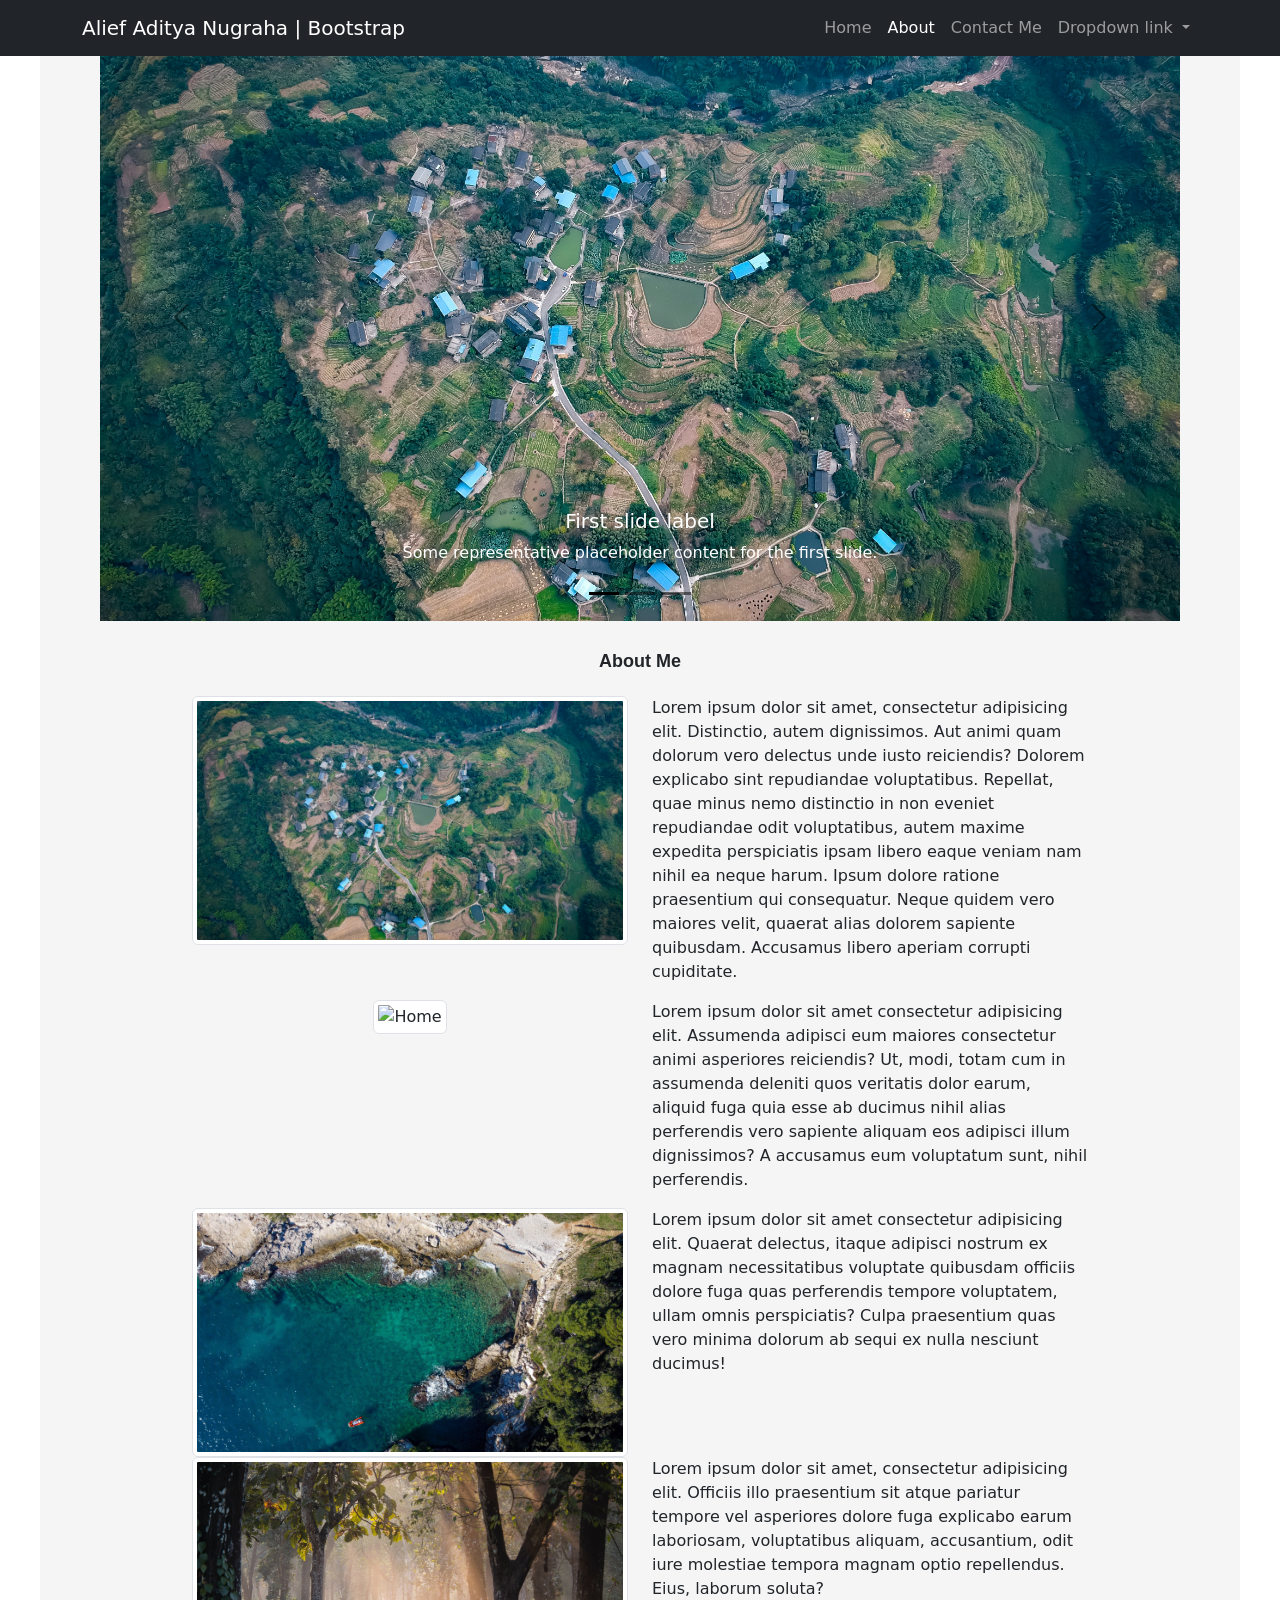
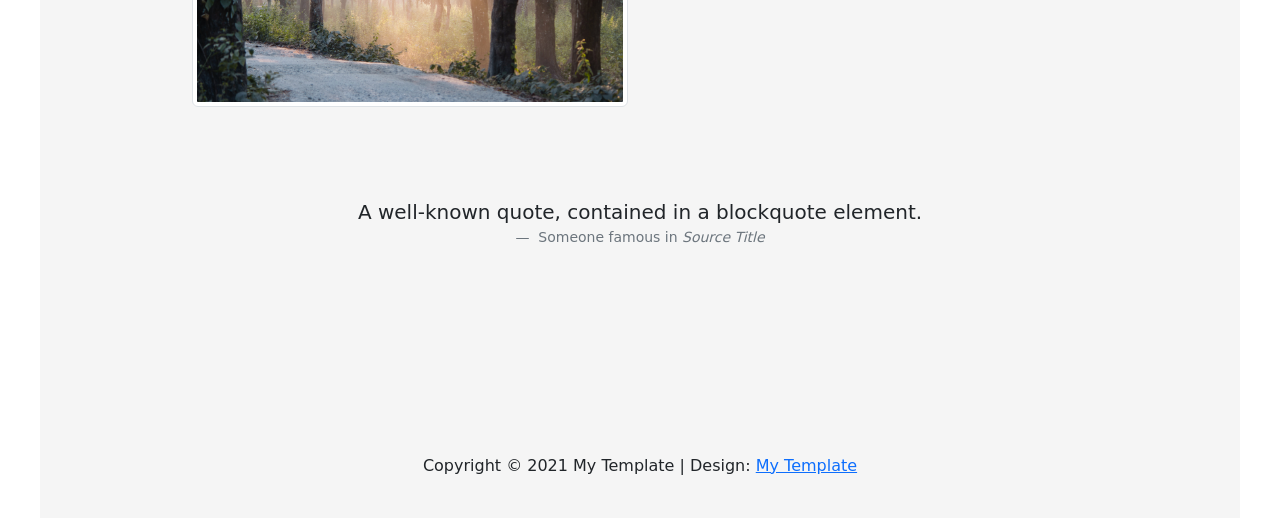
==== aboutme.html @ c437506f "first commit" ====
<!DOCTYPE html>
<html lang="en">
<head>
    <meta charset="UTF-8">
    <meta http-equiv="X-UA-Compatible" content="IE=edge">
    <meta name="viewport" content="width=device-width, initial-scale=1.0">
    <link href="https://cdn.jsdelivr.net/npm/bootstrap@5.0.0-beta2/dist/css/bootstrap.min.css" rel="stylesheet" integrity="sha384-BmbxuPwQa2lc/FVzBcNJ7UAyJxM6wuqIj61tLrc4wSX0szH/Ev+nYRRuWlolflfl" crossorigin="anonymous">

    <title>About Me | Visual Studio Code</title>
</head>
<body id="home">

  

  
    <nav class="navbar navbar-expand-lg navbar-dark bg-dark fixed-top">
        <div class="container">
          <a class="navbar-brand" href="#">Alief Aditya Nugraha | Bootstrap</a>
          <button class="navbar-toggler" type="button" data-bs-toggle="collapse" data-bs-target="#navbarNavDropdown" aria-controls="navbarNavDropdown" aria-expanded="false" aria-label="Toggle navigation">
            <span class="navbar-toggler-icon"></span>
          </button>
          <div class="collapse navbar-collapse" id="navbarNavDropdown">
            <ul class="navbar-nav ms-auto">
              <li class="nav-item">
                <a class="nav-link " aria-current="page" href="testingvscode.html">Home</a>
              </li>
              <li class="nav-item">
                <a class="nav-link active" href="aboutme.html">About</a>
              </li>
              <li class="nav-item">
                <a class="nav-link" href="contactme.html">Contact Me</a>
              </li>
              <li class="nav-item dropdown">
                <a class="nav-link dropdown-toggle" href="#" id="navbarDropdownMenuLink" role="button" data-bs-toggle="dropdown" aria-expanded="false">
                  Dropdown link
                </a>
                <ul class="dropdown-menu" aria-labelledby="navbarDropdownMenuLink">
                  <li><a class="dropdown-item" href="https://www.instagram.com/adityanugraha_05">My Instagram</a></li>
                  <li><a class="dropdown-item" href="#gallery">My Gallery</a></li>
                  <li><a class="dropdown-item" href="#">Something else here</a></li>
                </ul>
              </li>
            </ul>
          </div>
        </div>
      </nav>
      <div class="jumbotron2 ">
        <div class="container2">
      <div id="carouselExampleDark" class="carousel carousel-dark slide" data-bs-ride="carousel">
        <div class="carousel-indicators">
          <button type="button" data-bs-target="#carouselExampleDark" data-bs-slide-to="0" class="active" aria-current="true" aria-label="Slide 1"></button>
          <button type="button" data-bs-target="#carouselExampleDark" data-bs-slide-to="1" aria-label="Slide 2"></button>
          <button type="button" data-bs-target="#carouselExampleDark" data-bs-slide-to="2" aria-label="Slide 3"></button>
        </div>
        <div class="carousel-inner ">
          <div class="carousel-item active" data-bs-interval="10000">
            <img src="image/Home1.jpg" class="d-block w-100 h-10" alt="..." >
            <div class="carousel-caption d-none d-md-block">
              <h5>First slide label</h5>
              <p>Some representative placeholder content for the first slide.</p>
            </div>
          </div>
          <div class="carousel-item" data-bs-interval="2000">
            <img src="image/Home12.jpg" class="d-block w-100 h-10" alt="..." >
            <div class="carousel-caption d-none d-md-block">
              <h5>Second slide label</h5>
              <p>Some representative placeholder content for the second slide.</p>
            </div>
          </div>
          <div class="carousel-item" data-bs-interval="200">
            <img src="image/Home123.jpg" class="d-block w-100 h-10" alt="..." >
            <div class="carousel-caption d-none d-md-block">
              <h5>Third slide label</h5>
              <p>Some representative placeholder content for the third slide.</p>
            </div>
          </div>
        </div>
        <button class="carousel-control-prev" type="button" data-bs-target="#carouselExampleDark"  data-bs-slide="prev">
          <span class="carousel-control-prev-icon" aria-hidden="true"></span>
          <span class="visually-hidden">Previous</span>
        </button>
        <button class="carousel-control-next" type="button" data-bs-target="#carouselExampleDark"  data-bs-slide="next">
          <span class="carousel-control-next-icon" aria-hidden="true"></span>
          <span class="visually-hidden">Next</span>
        </button>
      </div>
   
        <div class="text-center" id="about">
          <div class="col">
            <h1>About Me</h1>
          </div>

        <div class="container6">
          <div class="row justify-content-center">
          <div class="col-5">
            <img src="image/Home1.jpg" class="img-thumbnail " alt="Home">
          </div>
          <div class="col-5 text-start">
            <p>Lorem ipsum dolor sit amet, consectetur adipisicing elit. Distinctio, autem dignissimos. Aut animi quam dolorum vero delectus unde iusto reiciendis? Dolorem explicabo sint repudiandae voluptatibus. Repellat, quae minus nemo distinctio in non eveniet repudiandae odit voluptatibus, autem maxime expedita perspiciatis ipsam libero eaque veniam nam nihil ea neque harum. Ipsum dolore ratione praesentium qui consequatur. Neque quidem vero maiores velit, quaerat alias dolorem sapiente quibusdam. Accusamus libero aperiam corrupti cupiditate.</p>
          </div>
        </div>


        <div class="container6">
          <div class="row justify-content-center">
          <div class="col-5">
            <img src="image/Home12.jpg" class="img-thumbnail " alt="Home">
          </div>
          <div class="col-5 text-start">
            <p>Lorem ipsum dolor sit amet consectetur adipisicing elit. Assumenda adipisci eum maiores consectetur animi asperiores reiciendis? Ut, modi, totam cum in assumenda deleniti quos veritatis dolor earum, aliquid fuga quia esse ab ducimus nihil alias perferendis vero sapiente aliquam eos adipisci illum dignissimos? A accusamus eum voluptatum sunt, nihil perferendis.</p>
            </div>
        </div>

        <div class="container6">
          <div class="row justify-content-center">
          <div class="col-5">
            <img src="image/Home123.jpg" class="img-thumbnail " alt="Home">
          </div>
          <div class="col-5 text-start">
           <p>Lorem ipsum dolor sit amet consectetur adipisicing elit. Quaerat delectus, itaque adipisci nostrum ex magnam necessitatibus voluptate quibusdam officiis dolore fuga quas perferendis tempore voluptatem, ullam omnis perspiciatis? Culpa praesentium quas vero minima dolorum ab sequi ex nulla nesciunt ducimus!</p>
          
          </div>
        </div>

        <div class="container6">
          <div class="row justify-content-center">
          <div class="col-5">
            <img src="image/Home1234.jpg" class="img-thumbnail " alt="Home">
          </div>
          <div class="col-5 text-start">
           <p>Lorem ipsum dolor sit amet, consectetur adipisicing elit. Officiis illo praesentium sit atque pariatur tempore vel asperiores dolore fuga explicabo earum laboriosam, voluptatibus aliquam, accusantium, odit iure molestiae tempora magnam optio repellendus. Eius, laborum soluta?</p>
          </div>
        </div>
        </div>

<!--Block Quotes-->
<div class="container7">
<figure>
  <blockquote class="blockquote text-center">
    <p>A well-known quote, contained in a blockquote element.</p>
  </blockquote>
  <figcaption class="blockquote-footer text-center">
    Someone famous in <cite title="Source Title">Source Title</cite>
  </figcaption>
</figure>
</div>



<!--My footer-->


<div class ="container4 ">
  <div class="text-center">
   <a>Copyright &copy; 2021 My Template 
          
          | Design: <a Copyright class= "bi bi-instagram " href="https://www.instagram.com/adityanugraha_05">My Template</a></a>
        </div>
  
</div> 
    </div>  
  
    <!---MY CSS-->
      <style>

          .body{
              height:2000rem;
          }

          
          

          .jumbotron2 text-center p{
            background-color: #f5f5f5 ;
            padding-top:40px;
          }
          .container2{
            
            margin-left:60px;
            margin-right:60px;
            padding-top:13px;
          }

          .jumbotron2 {
            background-color: #f5f5f5 ;
            margin-left:40px;
            margin-right:40px;
          }
          .carousel carousel-dark slide {
            width :20px;
            color :light;
          }
          .col h1 {
             font-family: "arial"; 
             font-weight: bold;
             font-size: 18px;
             padding-top:30px;
             padding-bottom:15px;
          }
          .text-center a {
            padding :40px 0px 40px 0px;
            margin-top: 20px;
            margin-bottom:17px;
            background-color: #0000;
          }

          .text-center ul {
            padding-bottom :40px;
            padding-top :100px;
            margin-top: 20px;
            margin-bottom:17px;
            background-color: #0000;
          }
          
          

          .carousel-inner h5{
            color:#fff;
          }
          .carousel-inner p{
            color:#fff;
          }
          .container4 {
            padding-top :100px;
            padding-bottom :40px;
          }
          .container7 {
            padding :90px;
          }
          
      </style>


      
        
    <script src="https://cdn.jsdelivr.net/npm/bootstrap@5.0.0-beta2/dist/js/bootstrap.bundle.min.js" integrity="sha384-b5kHyXgcpbZJO/tY9Ul7kGkf1S0CWuKcCD38l8YkeH8z8QjE0GmW1gYU5S9FOnJ0" crossorigin="anonymous"></script>

</body>
</html>
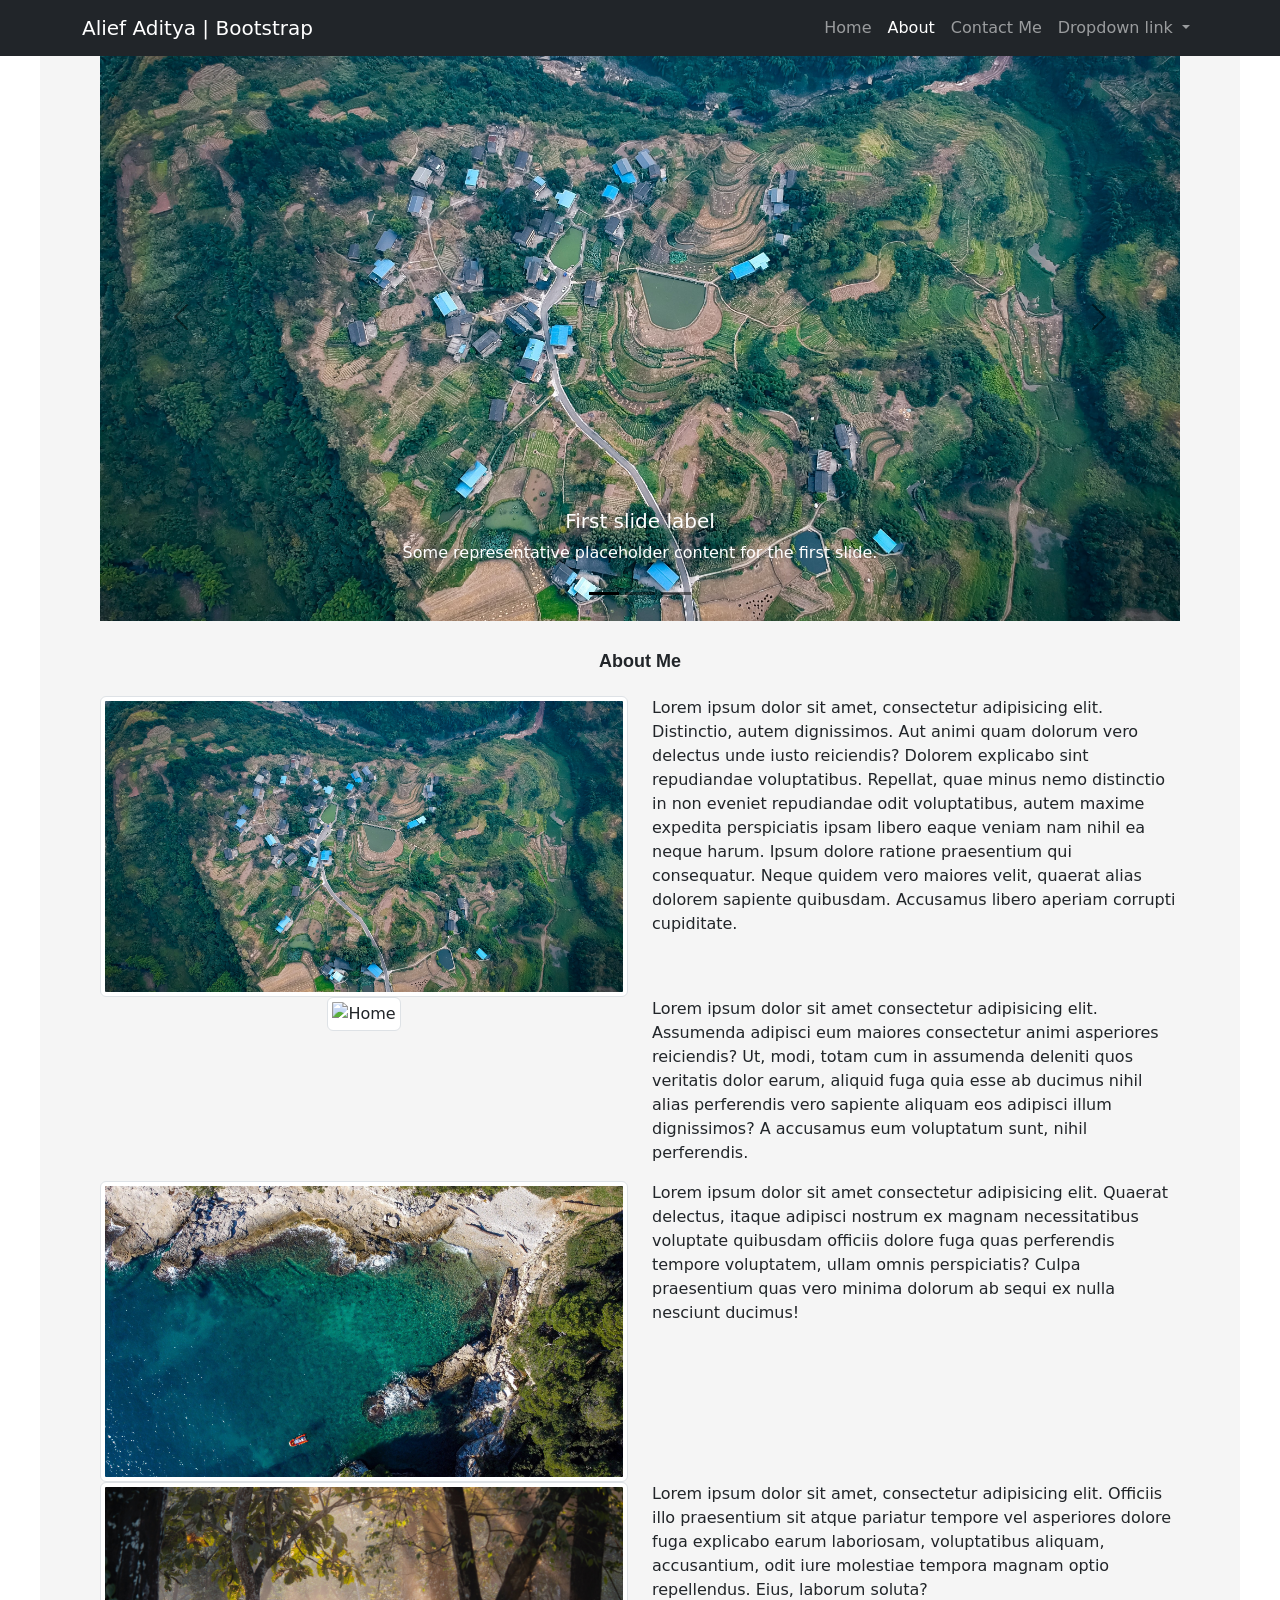
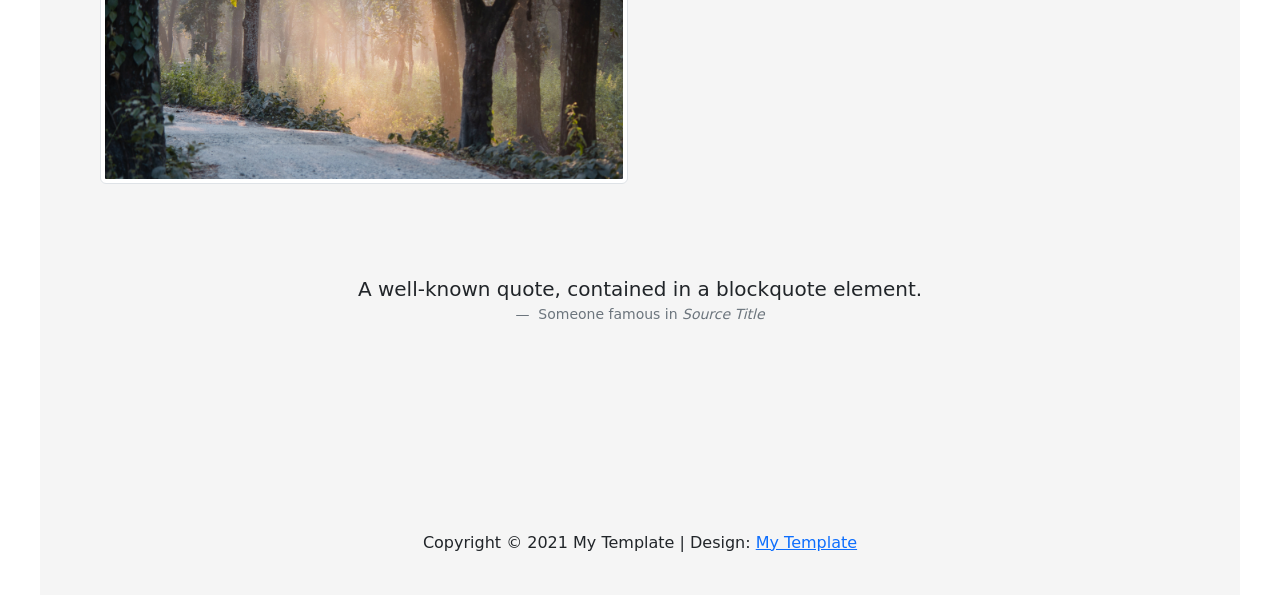
==== commit 70661b6c: "revisi1" ====
--- a/aboutme.html
+++ b/aboutme.html
@@ -6,7 +6,7 @@
     <meta name="viewport" content="width=device-width, initial-scale=1.0">
     <link href="https://cdn.jsdelivr.net/npm/bootstrap@5.0.0-beta2/dist/css/bootstrap.min.css" rel="stylesheet" integrity="sha384-BmbxuPwQa2lc/FVzBcNJ7UAyJxM6wuqIj61tLrc4wSX0szH/Ev+nYRRuWlolflfl" crossorigin="anonymous">
 
-    <title>About Me | Visual Studio Code</title>
+    <title>About Me | My Website</title>
 </head>
 <body id="home">
 
@@ -15,14 +15,14 @@
   
     <nav class="navbar navbar-expand-lg navbar-dark bg-dark fixed-top">
         <div class="container">
-          <a class="navbar-brand" href="#">Alief Aditya Nugraha | Bootstrap</a>
+          <a class="navbar-brand" href="#">Alief Aditya | Bootstrap</a>
           <button class="navbar-toggler" type="button" data-bs-toggle="collapse" data-bs-target="#navbarNavDropdown" aria-controls="navbarNavDropdown" aria-expanded="false" aria-label="Toggle navigation">
             <span class="navbar-toggler-icon"></span>
           </button>
           <div class="collapse navbar-collapse" id="navbarNavDropdown">
             <ul class="navbar-nav ms-auto">
               <li class="nav-item">
-                <a class="nav-link " aria-current="page" href="testingvscode.html">Home</a>
+                <a class="nav-link " aria-current="page" href="index.html">Home</a>
               </li>
               <li class="nav-item">
                 <a class="nav-link active" href="aboutme.html">About</a>
@@ -36,8 +36,8 @@
                 </a>
                 <ul class="dropdown-menu" aria-labelledby="navbarDropdownMenuLink">
                   <li><a class="dropdown-item" href="https://www.instagram.com/adityanugraha_05">My Instagram</a></li>
-                  <li><a class="dropdown-item" href="#gallery">My Gallery</a></li>
-                  <li><a class="dropdown-item" href="#">Something else here</a></li>
+                  <li><a class="dropdown-item" href="https://www.facebook.com">My Facebook</a></li>
+                  <li><a class="dropdown-item" href="https://www.twitter.com">My Twitter</a></li>
                 </ul>
               </li>
             </ul>
@@ -92,10 +92,10 @@
 
         <div class="container6">
           <div class="row justify-content-center">
-          <div class="col-5">
+          <div class="col">
             <img src="image/Home1.jpg" class="img-thumbnail " alt="Home">
           </div>
-          <div class="col-5 text-start">
+          <div class="col text-start">
             <p>Lorem ipsum dolor sit amet, consectetur adipisicing elit. Distinctio, autem dignissimos. Aut animi quam dolorum vero delectus unde iusto reiciendis? Dolorem explicabo sint repudiandae voluptatibus. Repellat, quae minus nemo distinctio in non eveniet repudiandae odit voluptatibus, autem maxime expedita perspiciatis ipsam libero eaque veniam nam nihil ea neque harum. Ipsum dolore ratione praesentium qui consequatur. Neque quidem vero maiores velit, quaerat alias dolorem sapiente quibusdam. Accusamus libero aperiam corrupti cupiditate.</p>
           </div>
         </div>
@@ -103,20 +103,20 @@
 
         <div class="container6">
           <div class="row justify-content-center">
-          <div class="col-5">
+          <div class="col">
             <img src="image/Home12.jpg" class="img-thumbnail " alt="Home">
           </div>
-          <div class="col-5 text-start">
+          <div class="col text-start">
             <p>Lorem ipsum dolor sit amet consectetur adipisicing elit. Assumenda adipisci eum maiores consectetur animi asperiores reiciendis? Ut, modi, totam cum in assumenda deleniti quos veritatis dolor earum, aliquid fuga quia esse ab ducimus nihil alias perferendis vero sapiente aliquam eos adipisci illum dignissimos? A accusamus eum voluptatum sunt, nihil perferendis.</p>
             </div>
         </div>
 
         <div class="container6">
           <div class="row justify-content-center">
-          <div class="col-5">
+          <div class="col">
             <img src="image/Home123.jpg" class="img-thumbnail " alt="Home">
           </div>
-          <div class="col-5 text-start">
+          <div class="col text-start">
            <p>Lorem ipsum dolor sit amet consectetur adipisicing elit. Quaerat delectus, itaque adipisci nostrum ex magnam necessitatibus voluptate quibusdam officiis dolore fuga quas perferendis tempore voluptatem, ullam omnis perspiciatis? Culpa praesentium quas vero minima dolorum ab sequi ex nulla nesciunt ducimus!</p>
           
           </div>
@@ -124,10 +124,10 @@
 
         <div class="container6">
           <div class="row justify-content-center">
-          <div class="col-5">
+          <div class="col">
             <img src="image/Home1234.jpg" class="img-thumbnail " alt="Home">
           </div>
-          <div class="col-5 text-start">
+          <div class="col text-start">
            <p>Lorem ipsum dolor sit amet, consectetur adipisicing elit. Officiis illo praesentium sit atque pariatur tempore vel asperiores dolore fuga explicabo earum laboriosam, voluptatibus aliquam, accusantium, odit iure molestiae tempora magnam optio repellendus. Eius, laborum soluta?</p>
           </div>
         </div>
